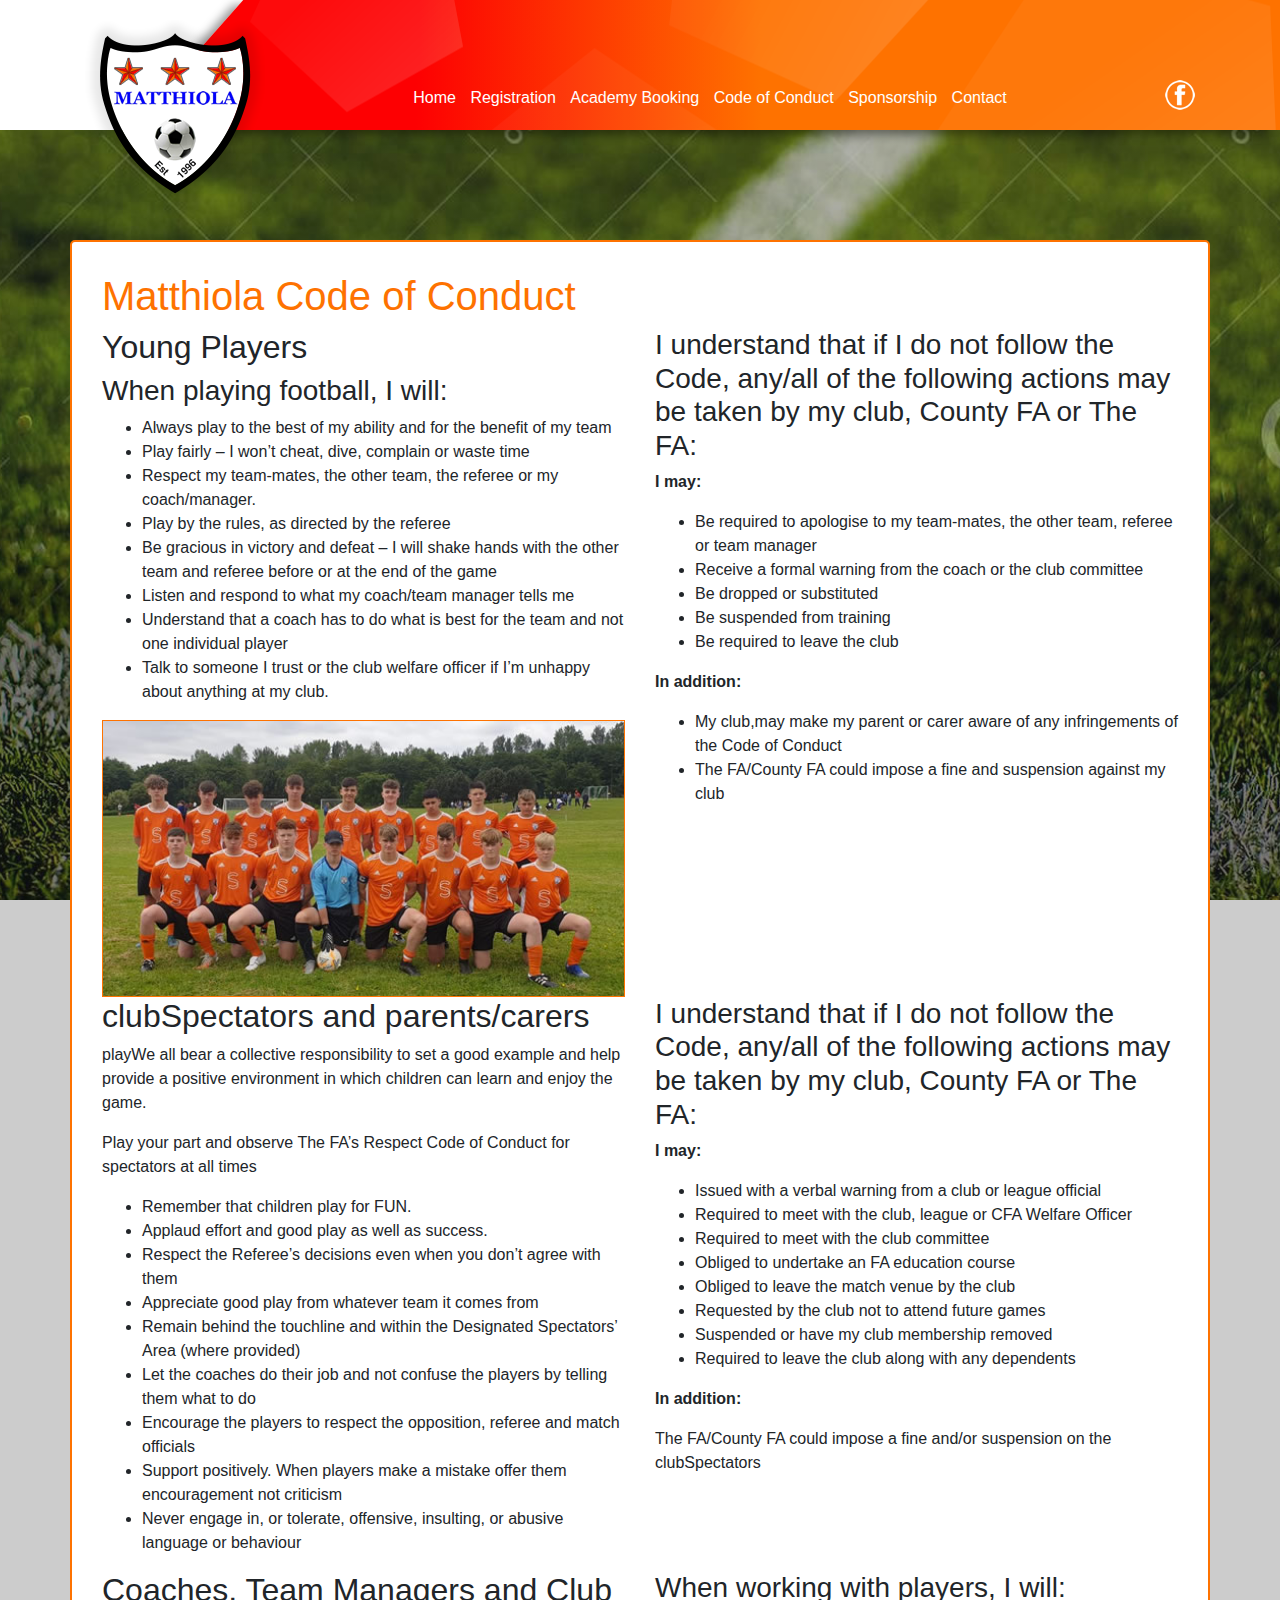
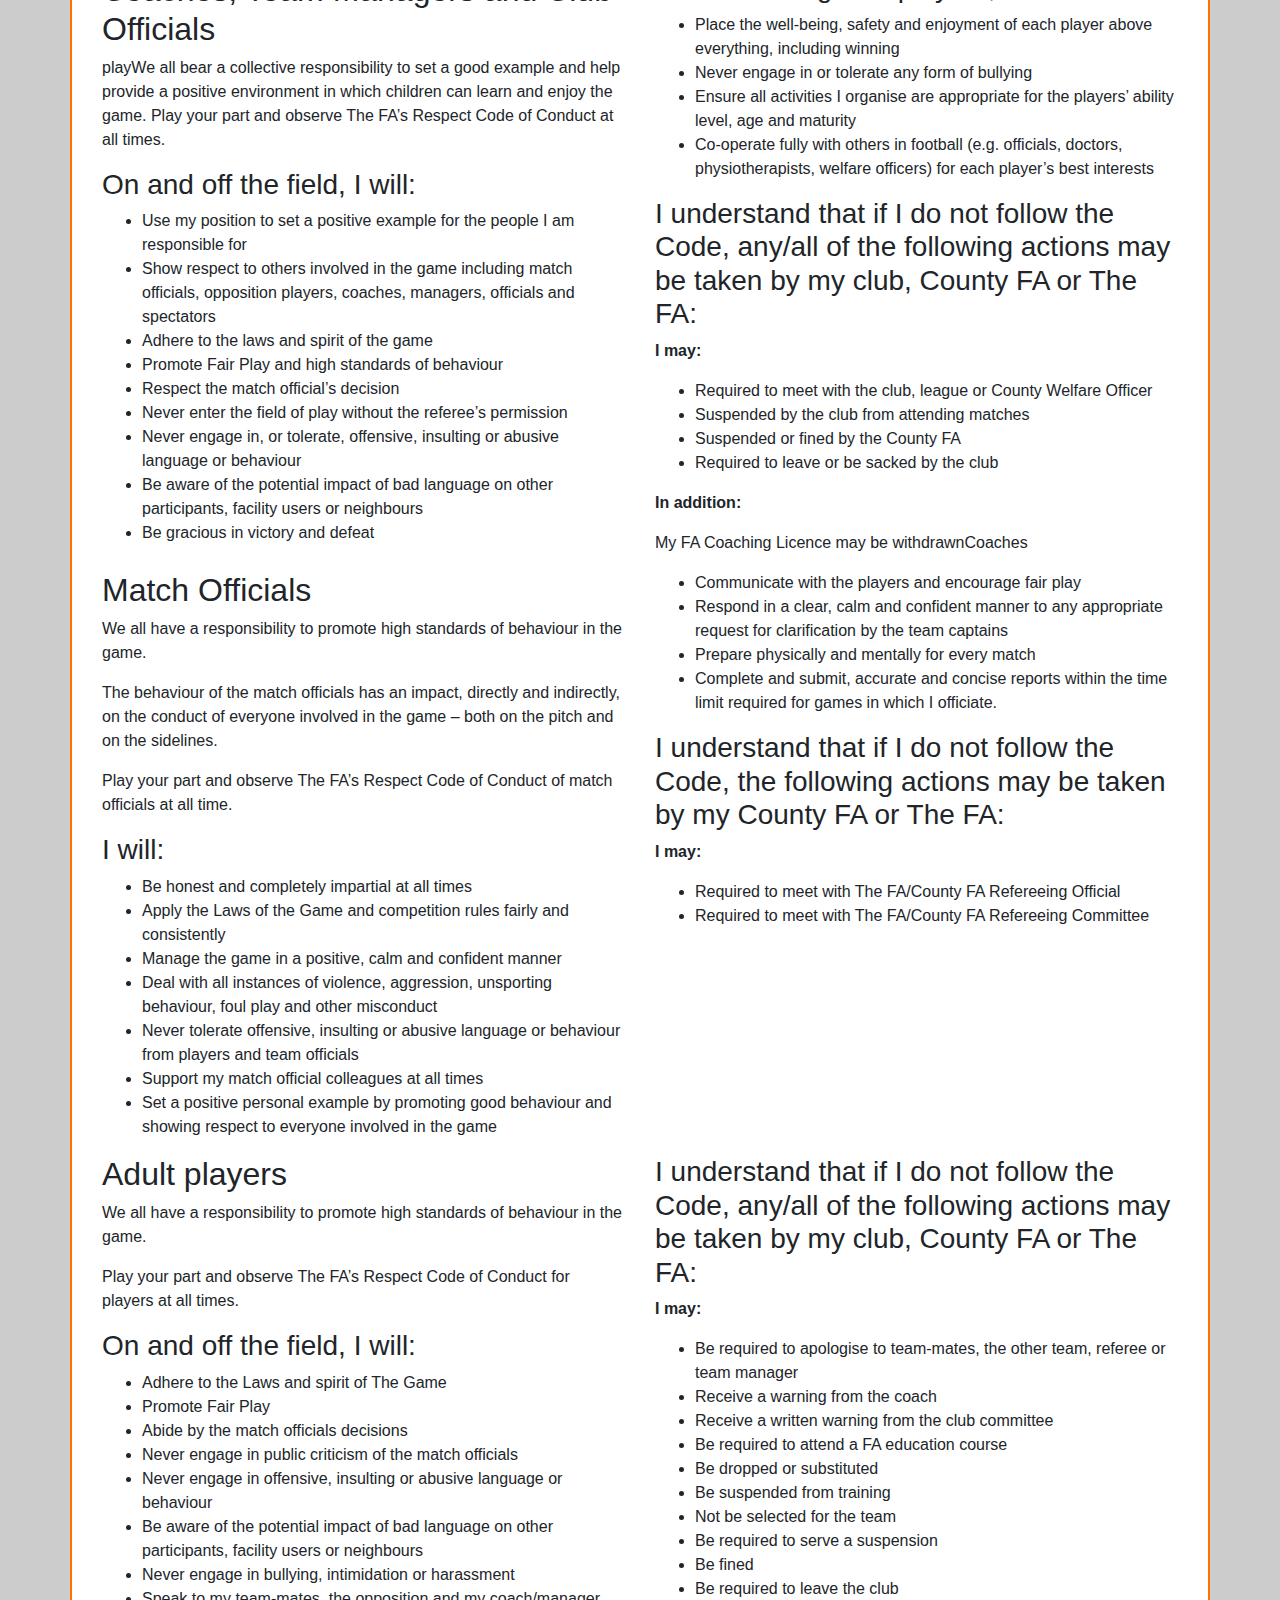
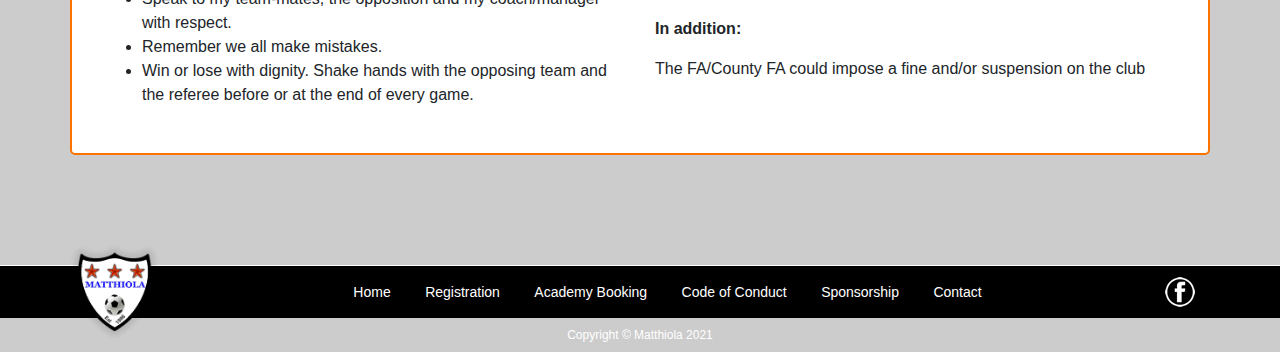
==== code-of-conduct.html @ 665a6cfa "Add code of content page" ====
<!doctype html>
<html lang="en">
  <head>
    <!-- Required meta tags -->
    <meta charset="utf-8">
    <meta name="viewport" content="width=device-width, initial-scale=1, shrink-to-fit=no">
    <link rel="shortcut icon" type="image/png" href="favicon.png" />

    <!-- Bootstrap CSS -->
    <link rel="stylesheet" href="https://stackpath.bootstrapcdn.com/bootstrap/4.3.1/css/bootstrap.min.css" integrity="sha384-ggOyR0iXCbMQv3Xipma34MD+dH/1fQ784/j6cY/iJTQUOhcWr7x9JvoRxT2MZw1T" crossorigin="anonymous">

    <link rel="stylesheet" href="_assets/styles/styles.css?rnd=132" />
    <link rel="stylesheet" href="_assets/styles/margin-padding.css?rnd=132" />
    <link rel="stylesheet" href="_assets/styles/text.css?rnd=132" />

    <title>Matthiola - Junior Football Team | Code of Conduct</title>

  </head>
  <body>
  <header class="container-fluid test-header">
      <div class="gradient-bar-wrap">
          <div class="gradient-bar"></div>
      </div>
      <div class="container d-flex justify-content-between nav-container">
          <div class="logo-container position-relative">
              <div class="logo">
                  <a href="index.html"><img src="_assets/images/logo-lg-matthiola.png" alt="Matthiola junior football club" /></a>
              </div>
          </div>
          <input type="checkbox" class="nav-toggle" id="nav-toggle" />
          <label for="nav-toggle" class="nav-toggle-label">
              <span></span>
          </label>
          <nav>
              <ul>
                  <li><a href="index.html">Home</a></li>
                  <li><a href="registration.html">Registration</a></li>
                  <li><a href="academy-booking.html">Academy Booking</a></li>
                  <li><a href="code-of-conduct.html">Code of Conduct</a></li>
                  <li><a href="sponsorship.html">Sponsorship</a></li>
                  <li><a href="contact.html">Contact</a></li>
                  <li class="d-block d-lg-none"><a href="https://www.facebook.com/FCMatthiola" target="_blank">Facebook</a></li>
              </ul>
          </nav>
          <div class="d-none d-lg-block social">
              <a href="https://www.facebook.com/FCMatthiola" target="_blank"><img src="_assets/images/logo-facebook-white.png" alt="Matthiola Facebook page" /></a>
          </div>
      </div>
  </header>

    <!--#include file="include_header.html" -->

    <div class="container-fluid">
        <div class="container margin-vertical--110 content-page">
            <div class="row">
                <div class="col-12">
                    <h1>Matthiola Code of Conduct</h1>
                </div>
            </div>
            <div class="row">
                <div class="col-md-6">

                    <h2>Young Players</h2>
                    <h3>When playing football, I will:</h3>

                    <ul>
                        <li>Always play to the best of my ability and for the benefit of my team</li>
                        <li>Play fairly – I won’t cheat, dive, complain or waste time</li>
                        <li>Respect my team-mates, the other team, the referee or my coach/manager.</li>
                        <li>Play by the rules, as directed by the referee</li>
                        <li>Be gracious in victory and defeat – I will shake hands with the other team and referee before or at the end of the game</li>
                        <li>Listen and respond to what my coach/team manager tells me</li>
                        <li>Understand that a coach has to do what is best for the team and not one individual player</li>
                        <li>Talk to someone I trust or the club welfare officer if I’m unhappy about anything at my club.</li>
                    </ul>

                    <div class="content-box padding--0">
                        <img src="_assets/images/matthiola-under-18s.jpg" alt="Under 18s football team photo" class="w-100" />
                    </div>
                </div>
                <div class="col-md-6">
                    <h3>I understand that if I do not follow the Code, any/all of the following actions may be taken by my club, County FA or The FA:</h3>
                    <p><span class="font-weight-bold">I may:</span></p>
                    <ul>
                        <li>Be required to apologise to my team-mates, the other team, referee or team manager</li>
                        <li>Receive a formal warning from the coach or the club committee</li>
                        <li>Be dropped or substituted</li>
                        <li>Be suspended from training</li>
                        <li>Be required to leave the club</li>
                    </ul>
                    <p><span class="font-weight-bold">In addition:</span></p>
                    <ul>
                        <li>My club,may make my parent or carer aware of any infringements of the Code of Conduct</li>
                        <li>The FA/County FA could impose a fine and suspension against my club</li>
                    </ul>
                </div>
            </div>
            <div class="row">
                <div class="col-md-6">
                    <h2>clubSpectators and parents/carers</h2>
                    <p>playWe all bear a collective responsibility to set a good example and help provide a positive environment in which children can learn and enjoy the game.</p>
                    <p>Play your part and observe The FA’s Respect Code of Conduct for spectators at all times</p>
                    <ul>
                        <li>Remember that children play for FUN.</li>
                        <li>Applaud effort and good play as well as success.</li>
                        <li>Respect the Referee’s decisions even when you don’t agree with them</li>
                        <li>Appreciate good play from whatever team it comes from</li>
                        <li>Remain behind the touchline and within the Designated Spectators’ Area (where provided)</li>
                        <li>Let the coaches do their job and not confuse the players by telling them what to do</li>
                        <li>Encourage the players to respect the opposition, referee and match officials</li>
                        <li>Support positively. When players make a mistake offer them encouragement not criticism</li>
                        <li>Never engage in, or tolerate, offensive, insulting, or abusive language or behaviour</li>
                    </ul>
                </div>
                <div class="col-md-6">
                    <h3>I understand that if I do not follow the Code, any/all of the following actions may be taken by my club, County FA or The FA:</h3>

                    <p><span class="font-weight-bold">I may:</span></p>
                    <ul>
                        <li>Issued with a verbal warning from a club or league official</li>
                        <li>Required to meet with the club, league or CFA Welfare Officer</li>
                        <li>Required to meet with the club committee</li>
                        <li>Obliged to undertake an FA education course</li>
                        <li>Obliged to leave the match venue by the club</li>
                        <li>Requested by the club not to attend future games</li>
                        <li>Suspended or have my club membership removed</li>
                        <li>Required to leave the club along with any dependents</li>
                    </ul>
                    <p><span class="font-weight-bold">In addition:</span></p>
                    <p>The FA/County FA could impose a fine and/or suspension on the clubSpectators</p>
                </div>
            </div>
            <div class="row">
                <div class="col-md-6">
                    <h2>Coaches, Team Managers and Club Officials</h2>
                    <p>playWe all bear a collective responsibility to set a good example and help provide a positive environment in which children can learn and enjoy the game. Play your part and observe The FA’s Respect Code of Conduct at all times.</p>

                    <h3>On and off the field, I will:</h3>

                    <ul>
                        <li>Use my position to set a positive example for the people I am responsible for</li>
                        <li>Show respect to others involved in the game including match officials, opposition players, coaches, managers, officials and spectators</li>
                        <li>Adhere to the laws and spirit of the game</li>
                        <li>Promote Fair Play and high standards of behaviour</li>
                        <li>Respect the match official’s decision</li>
                        <li>Never enter the field of play without the referee’s permission</li>
                        <li>Never engage in, or tolerate, offensive, insulting or abusive language or behaviour</li>
                        <li>Be aware of the potential impact of bad language on other participants, facility users or neighbours</li>
                        <li>Be gracious in victory and defeat</li>
                    </ul>
                </div>
                <div class="col-md-6">
                    <h3>When working with players, I will:</h3>

                    <ul>
                        <li>Place the well-being, safety and enjoyment of each player above everything, including winning</li>
                        <li>Never engage in or tolerate any form of bullying</li>
                        <li>Ensure all activities I organise are appropriate for the players’ ability level, age and maturity</li>
                        <li>Co-operate fully with others in football (e.g. officials, doctors, physiotherapists, welfare officers) for each player’s best interests</li>
                    </ul>

                    <h3>I understand that if I do not follow the Code, any/all of the following actions may be taken by my club, County FA or The FA:</h3>

                    <p><span class="font-weight-bold">I may:</span></p>
                    <ul>
                        <li>Required to meet with the club, league or County Welfare Officer</li>
                        <li>Suspended by the club from attending matches</li>
                        <li>Suspended or fined by the County FA</li>
                        <li>Required to leave or be sacked by the club</li>
                    </ul>
                    <p><span class="font-weight-bold">In addition:</span></p>
                    <p>My FA Coaching Licence may be withdrawnCoaches</p>
                </div>
            </div>
            <div class="row">
                <div class="col-md-6">
                    <h2>Match Officials</h2>
                    <p>We all have a responsibility to promote high standards of behaviour in the game.</p>
                    <p>The behaviour of the match officials has an impact, directly and indirectly, on the conduct of everyone involved in the game – both on the pitch and on the sidelines.</p>
                    <p>Play your part and observe The FA’s Respect Code of Conduct of match officials at all time.</p>

                    <h3>I will:</h3>
                    <ul>
                        <li>Be honest and completely impartial at all times</li>
                        <li>Apply the Laws of the Game and competition rules fairly and consistently</li>
                        <li>Manage the game in a positive, calm and confident manner</li>
                        <li>Deal with all instances of violence, aggression, unsporting behaviour, foul play and other misconduct</li>
                        <li>Never tolerate offensive, insulting or abusive language or behaviour from players and team officials</li>
                        <li>Support my match official colleagues at all times</li>
                        <li>Set a positive personal example by promoting good behaviour and showing respect to everyone involved in the game</li>
                    </ul>
                </div>
                <div class="col-md-6">
                    <ul>
                        <li>Communicate with the players and encourage fair play</li>
                        <li>Respond in a clear, calm and confident manner to any appropriate request for clarification by the team captains</li>
                        <li>Prepare physically and mentally for every match</li>
                        <li>Complete and submit, accurate and concise reports within the time limit required for games in which I officiate.</li>
                    </ul>

                    <h3>I understand that if I do not follow the Code, the following actions may be taken by my County FA or The FA:</h3>

                    <p><span class="font-weight-bold">I may:</span></p>
                    <ul>
                        <li>Required to meet with The FA/County FA Refereeing Official</li>
                        <li>Required to meet with The FA/County FA Refereeing Committee</li>
                    </ul>
                </div>
            </div>
            <div class="row">
                <div class="col-md-6">
                    <h2>Adult players</h2>

                    <p>We all have a responsibility to promote high standards of behaviour in the game.</p>
                    <p>Play your part and observe The FA’s Respect Code of Conduct for players at all times.</p>

                    <h3>On and off the field, I will:</h3>

                    <ul>
                        <li>Adhere to the Laws and spirit of The Game</li>
                        <li>Promote Fair Play</li>
                        <li>Abide by the match officials decisions</li>
                        <li>Never engage in public criticism of the match officials</li>
                        <li>Never engage in offensive, insulting or abusive language or behaviour</li>
                        <li>Be aware of the potential impact of bad language on other participants, facility users or neighbours</li>
                        <li>Never engage in bullying, intimidation or harassment</li>
                        <li>Speak to my team-mates, the opposition and my coach/manager with respect.</li>
                        <li>Remember we all make mistakes.</li>
                        <li>Win or lose with dignity. Shake hands with the opposing team and the referee before or at the end of every game.</li>
                    </ul>
                </div>
                <div class="col-md-6">
                    <h3>I understand that if I do not follow the Code, any/all of the following actions may be taken by my club, County FA or The FA:</h3>
                    <p><span class="font-weight-bold">I may:</span></p>
                    <ul>
                        <li>Be required to apologise to team-mates, the other team, referee or team manager</li>
                        <li>Receive a warning from the coach</li>
                        <li>Receive a written warning from the club committee</li>
                        <li>Be required to attend a FA education course</li>
                        <li>Be dropped or substituted</li>
                        <li>Be suspended from training</li>
                        <li>Not be selected for the team</li>
                        <li>Be required to serve a suspension</li>
                        <li>Be fined</li>
                        <li>Be required to leave the club</li>
                    </ul>
                    <p><span class="font-weight-bold">In addition:</span></p>
                    <p>The FA/County FA could impose a fine and/or suspension on the club</p>
                </div>
            </div>
        </div>
    </div>

    <!--#include file="include_footer.html" -->

    <footer class="container-fluid">
        <div class="container">
            <div class="d-flex justify-content-between">
                <div class="logo-container position-relative">
                    <div class="logo position-absolute">
                        <a href="index.html"><img src="_assets/images/logo-sm-matthiola.png" alt="Matthiola junior football club" /></a>
                    </div>
                </div>
                <div>
                    <ul class="my-2">
                        <li>
                            <a href="index.html">Home</a>
                        </li>
                        <li>
                            <a href="registration.html">Registration</a>
                        </li>
                        <li>
                            <a href="academy-booking.html">Academy Booking</a>
                        </li>
                        <li>
                            <a href="code-of-conduct.html">Code of Conduct</a>
                        </li>
                        <li>
                            <a href="sponsorship.html">Sponsorship</a>
                        </li>
                        <li>
                            <a href="contact.html">Contact</a>
                        </li>
                    </ul>
                </div>
                <div class="align-self-center">
                    <a href="https://www.facebook.com/FCMatthiola" target="_blank"><img src="_assets/images/logo-facebook-white.png" alt="Matthiola Facebook page" /></a>
                </div>
            </div>
        </div>
    </footer>

    <div class="text-center text-white text--12 margin-vertical--8">
        Copyright &copy; Matthiola 2021
    </div>

    <!-- Optional JavaScript -->
    <!-- jQuery first, then Popper.js, then Bootstrap JS -->

    <!--<script src="https://code.jquery.com/jquery-3.3.1.slim.min.js" integrity="sha384-q8i/X+965DzO0rT7abK41JStQIAqVgRVzpbzo5smXKp4YfRvH+8abtTE1Pi6jizo" crossorigin="anonymous"></script>-->
    <script src="https://code.jquery.com/jquery-3.3.1.min.js"></script>
    <script src="https://cdnjs.cloudflare.com/ajax/libs/popper.js/1.14.7/umd/popper.min.js" integrity="sha384-UO2eT0CpHqdSJQ6hJty5KVphtPhzWj9WO1clHTMGa3JDZwrnQq4sF86dIHNDz0W1" crossorigin="anonymous"></script>
    <script src="https://stackpath.bootstrapcdn.com/bootstrap/4.3.1/js/bootstrap.min.js" integrity="sha384-JjSmVgyd0p3pXB1rRibZUAYoIIy6OrQ6VrjIEaFf/nJGzIxFDsf4x0xIM+B07jRM" crossorigin="anonymous"></script>

    <script src="_assets/scripts/additional-js.js"></script>
    <script src="_assets/scripts/form-process.js"></script>

  </body>
</html>
---- _assets/styles/styles.css ----
@font-face {
	font-family: 'Helvetica LT Std';
	src: url('HelveticaLTStd-BoldCond.eot');
	src: local('Helvetica LT Std Bold Condensed'), local('HelveticaLTStd-BoldCond'),
		url('../fonts/HelveticaLTStd-BoldCond.eot?#iefix') format('embedded-opentype'),
		url('../fonts/HelveticaLTStd-BoldCond.woff') format('woff'),
		url('../fonts/HelveticaLTStd-BoldCond.ttf') format('truetype');
	font-weight: bold;
	font-style: normal;
}

:root {
	--background: rgba(85, 214, 170, .85);
}

body {
	background:
        /* top, transparent black, faked with gradient */
        linear-gradient(
          rgba(0, 0, 0, 0.2),
          rgba(0, 0, 0, 0.2)
        ),
        /* bottom, image */
        url('../images/pitch-bg.jpg') no-repeat center center fixed;
  /*background: url('../images/pitch-bg.jpg') no-repeat center center fixed;*/
  -webkit-background-size: cover;
  -moz-background-size: cover;
  -o-background-size: cover;
  background-size: cover;
  font-family: arial, sans-serif;
  font-size: 16px;
}

@media screen and (min-width: 0) {
	/* Bespoke header */
	header.test-header {
		background: red;
	    background-image: linear-gradient(to right,
	        #FD0002    0%,
	        #FD0002  25%,
	        #FE7200  55%,
	        #FE7200  100%
	    );
		height: 75px;
		position: fixed;
		text-align: center;
		top: 0;
		width: 100%;
		z-index: 999;
	}

	header .logo-container {
	    margin: 0 auto;
	}

	.logo {
		margin-top: 15px;
		position: relative;
		width: 100px;
		z-index: 10;
	}

	.logo img {
		max-width: 100%;
		max-height: 100%;
	}

	nav {
		background: #000;
		left: 0;
		opacity: .85;
		position: absolute;
		text-align: left;
		top: 100%;
		transform: scale(1, 0);
		transition: transform 400ms ease-in-out;
		transform-origin: top;
		width: 100%;
	}

	nav ul {
		list-style: none;
		margin: 30px 0;
		padding: 0;
	}

	nav ul li {
		margin-bottom: 1em;
		margin-left: 1em;
	}

	nav ul li:last-of-type {
		margin-bottom: 0;
	}

	nav a {
		color: #fff;
		font-size: 1.125rem;
		opacity: 0;
		text-decoration: none;
		transition: opacity 150ms ease-in-out;
	}

	nav a:hover {
		color: #000;
	}

	.nav-toggle {
		display: none;
	}

	.nav-toggle-label {
		align-items: center;
		cursor: pointer;
		display: flex;
		height: 100%;
		right: 0;
		margin-right: 1em;
		position: absolute;
		top: 0;
	}

	.nav-toggle-label span, .nav-toggle-label span::before, .nav-toggle-label span::after {
		background: #fff;
		border-radius: 2px;
		display: block;
		height: 2px;
		position: relative;
		width: 2em;
	}

	.nav-toggle-label span::before, .nav-toggle-label span::after {
		content: '';
		position: absolute;
	}

	.nav-toggle-label span::before {
		bottom: 7px;
	}

	.nav-toggle-label span::after {
		top: 7px;
	}

	.nav-toggle:checked ~ nav {
		transform: scale(1, 1);
	}

	.nav-toggle:checked ~ nav a {
		opacity: 1;
		transition: opacity 250ms ease-in-out 250ms;
	}

	/* END Bespoke header */
	h1 {
		color: #fe7200;
	}

	h1.hero, .hero {
		color: #fff;
	    font-family: 'Helvetica LT Std', arial, sans-serif;
	    font-size: 3.125rem;
	    line-height: 50px;
	    margin: 20px 0;
		text-align: center;
	    text-transform: uppercase;
	    text-shadow:0 0 20px #000000;
	}

	p.hero {
		color: #000;
		text-shadow: none;
	}

	h1.hero span {
	    font-size: 2.25rem;
	    line-height: 55px;
	}

	.border-bottom--orange {
		border-bottom: 1px solid #fe7200;
	}

	.associates img {
		margin: 0 auto;
		max-width: 270px;
	}

	.content-box {
		background-color: #fff;
		border: 1px solid #FE7200;
		padding: 20px;
		width: 100%;
		align-items: flex-start;
	}

	.content-box p {
		margin-bottom: 40px;
	}

	.content-box img {
		height: auto;
		width:100%;
	}

	.button {
		background: rgb(254,114,0);
		background: linear-gradient(180deg, rgba(254,114,0,1) 55%, rgba(253,52,1,1) 100%);
		border-radius: 15px;
		color: #fff;
		font-weight: bold;
		padding: 5px 30px;
		text-align: center;
	}

	.button:hover {
		background: rgb(215,106,17);
		background: linear-gradient(180deg, rgba(215,106,17,1) 83%, rgba(212,56,16,1) 100%);
		color: #fff;
		text-decoration: none;
	}

	.box-button {
		bottom: 0;
		position: absolute;
		right: 0;
	}

	.content-page {
		background-color: #fff;
		border: 2px solid #fe7200;
		border-radius: 5px;
		padding: 30px;
	}

	.thankyou-message {
		display: none;
		padding-top:100px;
		text-align:center;
	}

	input, textarea {
		background-color: #efefef;
		border: 1px solid #666;
		border-radius: 3px;
		font-size: .9em;
		padding: 4px 5px;
	}

	input:focus, textarea:focus, input:valid, textarea:valid {
		background-color: #fff;
		outline: none;
	}

	input:-webkit-autofill, textarea:-webkit-autofill, textarea:not(:empty), textarea:valid {
	  -webkit-box-shadow: 0 0 0px 1000px #fff inset;
	}

	.submit-btn {
		background-color: #fe7200;
		border-radius: 5px;
		color: #fff;
		cursor: pointer;
		padding: 10px 0;
		text-align: center;
		width: 100%;
	}

	.submit-btn:hover {
		background-color: #D96200;
	}

	.error {
		color: red;
		font-size: 0.8em;
		font-weight: bold;
	}

	.error.age-team, .error.name, .error.address, .error.postcode, .error.dob, .error.school, .error.parent-name, .error.parent-address, .error.parent-postcode, .error.number, .error.number2, .error.email, .error.email2 {
		display:none;
	}

	footer {
	    background-color: #000;
	    border-top: 1px solid #fff;
		padding: 6px 0;
	}

	footer ul li {
	    display: block;
		font-size: 0.875rem;
	    list-style: none;
	    margin: 5px 0 5px 10px;
		text-align: center;
	}

	footer ul li a {
		color: #fff;
	}

	footer ul li a:hover {
		color: #FE7200;
	}

	footer .logo {
		left: -15px;
	    top: 30px;
		width: 90px;
	}
}

@media screen and (min-width: 576px) {
	h1.hero {
	    font-size: 5rem;
	}

	h1.hero span {
	    font-size: 2.375rem;
	}

	footer ul li {
	    display: inline-block;
	    margin: 0 15px;
	}

	footer .logo-container {
	    width: 85px;
	}

	footer .logo {
	    top: -30px;
	}
}

@media screen and (min-width: 768px) {
	h1.hero {
	    font-size: 4.375rem;
		line-height: 55px;
		text-align: left;
	}

	h1.hero span {
	    font-size: 3.125rem;
	}

	footer ul {
		padding: 0;
	}

	footer ul li {
	    margin: 0 5px;
	}

	footer .logo {
	    top: -43px;
	}
}

@media screen and (min-width: 992px) {
	.nav-toggle-label {
		display: none;
	}

	header.test-header {
		background: #fff;
		height: 130px;
		position: relative;
	}

	.gradient-bar-wrap {
		filter: drop-shadow(-10px 5px 5px rgba(0,0,0,0.4));
		height: 130px;
		left: 0;
		position: absolute;
		top: 0;
		width: 100%;
	}

	.gradient-bar {
		background: #fff;
	    background-image: url('../images/football-hexagons.png');
	    background-image: url('../images/football-hexagons.png'), linear-gradient(to right,
	        #FD0002    0%,
	        #FD0002  25%,
	        #FE7200  55%,
	        #FE7200  100%
	    );
	    background-position: right center;
		box-shadow: 120px 80px 40px 20px #0ff;
		position: absolute;
		height: 100%;
		width: 90%;
		right: 0;
		z-index: 1;
		clip-path: polygon(10% 0, 100% 0, 100% 100%, 0 100%);
	}

	.nav-container {
		height: 100%;
		padding-bottom: 20px;
	}

	header .logo-container {
		margin: 0;
	    width: 180px;
	}

	.logo {
		margin-top: 0;
		position: absolute;
		top: 20px;
		width: auto;
		z-index: 10;
	}

	nav {
		background: transparent;
		align-self: flex-end;
		opacity: 1;
		position: relative;
		top: auto;
		transform: scale(1, 1);
		width: auto;
		z-index: 10;
	}

	nav ul {
		margin: 0;
	}

	nav ul li {
		display: inline-block;
		margin: 0 10px 0 0;
	}

	nav ul li:last-of-type {
		margin: 0;
	}

	nav a {
		font-size: 1rem;
		opacity: 1;
	}

	.social {
		align-self: flex-end;
		z-index: 10;
	}


	h1.hero {
	    font-size: 6rem;
		line-height: 70px;
	    /*box-shadow: 0px 0px 40px 20px #0ff;*/
	  /* in order: x offset, y offset, blur size, spread size, color */
	  /* blur size and spread size are optional (they default to 0) */
	}

	h1.hero span {
	    font-size: 3.75rem;
	    line-height: 55px;
	}

	.content-box {
		background-color: #fff;
		border: 1px solid #FE7200;
		padding: 20px;
		width: 100%;
	}

	.button {
		background: rgb(254,114,0);
		background: linear-gradient(180deg, rgba(254,114,0,1) 55%, rgba(253,52,1,1) 100%);
		border-radius: 15px;
		color: #fff;
		font-weight: bold;
		padding: 5px 30px;
		text-align: center;
	}

	.button:hover {
		background: rgb(215,106,17);
		background: linear-gradient(180deg, rgba(215,106,17,1) 83%, rgba(212,56,16,1) 100%);
		color: #fff;
		text-decoration: none;
	}

	.box-button {
		bottom: 0;
		position: absolute;
		right: 0;
	}

	footer ul li {
	    margin: 0 15px;
	}

	footer .logo {
	    top: -27px;
	}
}

@media screen and (min-width: 1200px) {
	h1.hero {
	    font-size: 6.875rem;
		line-height: 90px;
		text-align: left;
	}

	h1.hero span {
	    font-size: 4.375rem;
	    line-height: 55px;
	}
}



/*header {
    height: 130px;
    background: #fff;
    background-image: url('../images/football-hexagons.png');
    background-image: url('../images/football-hexagons.png'), linear-gradient(to right,
        #fff    0%,
        #fff    25%,
        #FD0002  25%,
        #FE7200  55%,
        #FE7200  100%
    );
    background-position: right center;
}

header .logo-container {
    width: 150px;
}

.header {
    background: transparent url('../images/header-boundary.jpg') 30px 0 no-repeat;
    height: 130px;
}

header .logo {
    top: 20px;
}*/



.h1 {
    font-size: 2rem;
}

.h2 {
    font-size: 1.5rem;
}

.h3 {
	color: #FE7200;
	font-size: 1.125rem;
	font-weight: bold;
}
---- _assets/styles/margin-padding.css ----
.margin--0 {
    margin: 0 !important;
}

.margin-bottom--0 {
    margin-bottom: 0 !important;
}

.margin-left--0 {
    margin-left: 0 !important;
}

.margin-right--0 {
    margin-right: 0 !important;
}

.margin-top--0 {
    margin-top: 0 !important;
}

.margin-horizontal--0 {
    margin-left: 0 !important;
    margin-right: 0 !important;
}

.margin-vertical--0 {
    margin-bottom: 0 !important;
    margin-top: 0 !important;
}

.margin--2 {
    margin: 2px !important;
}

.margin-bottom--2 {
    margin-bottom: 2px !important;
}

.margin-left--2 {
    margin-left: 2px !important;
}

.margin-right--2 {
    margin-right: 2px !important;
}

.margin-top--2 {
    margin-top: 2px !important;
}

.margin-horizontal--2 {
    margin-left: 2px !important;
    margin-right: 2px !important;
}

.margin-vertical--2 {
    margin-bottom: 2px !important;
    margin-top: 2px !important;
}

.margin--4 {
    margin: 4px !important;
}

.margin-bottom--4 {
    margin-bottom: 4px !important;
}

.margin-left--4 {
    margin-left: 4px !important;
}

.margin-right--4 {
    margin-right: 4px !important;
}

.margin-top--4 {
    margin-top: 4px !important;
}

.margin-horizontal--4 {
    margin-left: 4px !important;
    margin-right: 4px !important;
}

.margin-vertical--4 {
    margin-bottom: 4px !important;
    margin-top: 4px !important;
}

.margin--8 {
    margin: 8px !important;
}

.margin-bottom--8 {
    margin-bottom: 8px !important;
}

.margin-left--8 {
    margin-left: 8px !important;
}

.margin-right--8 {
    margin-right: 8px !important;
}

.margin-top--8 {
    margin-top: 8px !important;
}

.margin-horizontal--8 {
    margin-left: 8px !important;
    margin-right: 8px !important;
}

.margin-vertical--8 {
    margin-bottom: 8px !important;
    margin-top: 8px !important;
}

.margin--12 {
    margin: 12px !important;
}

.margin-bottom--12 {
    margin-bottom: 12px !important;
}

.margin-left--12 {
    margin-left: 12px !important;
}

.margin-right--12 {
    margin-right: 12px !important;
}

.margin-top--12 {
    margin-top: 12px !important;
}

.margin-horizontal--12 {
    margin-left: 12px !important;
    margin-right: 12px !important;
}

.margin-vertical--12 {
    margin-bottom: 12px !important;
    margin-top: 12px !important;
}

.margin--16 {
    margin: 16px !important;
}

.margin-bottom--16 {
    margin-bottom: 16px !important;
}

.margin-left--16 {
    margin-left: 16px !important;
}

.margin-right--16 {
    margin-right: 16px !important;
}

.margin-top--16 {
    margin-top: 16px !important;
}

.margin-horizontal--16 {
    margin-left: 16px !important;
    margin-right: 16px !important;
}

.margin-vertical--16 {
    margin-bottom: 16px !important;
    margin-top: 16px !important;
}

.margin--18 {
    margin: 18px !important;
}

.margin-bottom--18 {
    margin-bottom: 18px !important;
}

.margin-left--18 {
    margin-left: 18px !important;
}

.margin-right--18 {
    margin-right: 18px !important;
}

.margin-top--18 {
    margin-top: 18px !important;
}

.margin-horizontal--18 {
    margin-left: 18px !important;
    margin-right: 18px !important;
}

.margin-vertical--18 {
    margin-bottom: 18px !important;
    margin-top: 18px !important;
}

.margin--20 {
    margin: 20px !important;
}

.margin-bottom--20 {
    margin-bottom: 20px !important;
}

.margin-left--20 {
    margin-left: 20px !important;
}

.margin-right--20 {
    margin-right: 20px !important;
}

.margin-top--20 {
    margin-top: 20px !important;
}

.margin-horizontal--20 {
    margin-left: 20px !important;
    margin-right: 20px !important;
}

.margin-vertical--20 {
    margin-bottom: 20px !important;
    margin-top: 20px !important;
}

.margin--24 {
    margin: 24px !important;
}

.margin-bottom--24 {
    margin-bottom: 24px !important;
}

.margin-left--24 {
    margin-left: 24px !important;
}

.margin-right--24 {
    margin-right: 24px !important;
}

.margin-top--24 {
    margin-top: 24px !important;
}

.margin-horizontal--24 {
    margin-left: 24px !important;
    margin-right: 24px !important;
}

.margin-vertical--24 {
    margin-bottom: 24px !important;
    margin-top: 24px !important;
}

.margin--28 {
    margin: 28px !important;
}

.margin-bottom--28 {
    margin-bottom: 28px !important;
}

.margin-left--28 {
    margin-left: 28px !important;
}

.margin-right--28 {
    margin-right: 28px !important;
}

.margin-top--28 {
    margin-top: 28px !important;
}

.margin-horizontal--28 {
    margin-left: 28px !important;
    margin-right: 28px !important;
}

.margin-vertical--28 {
    margin-bottom: 28px !important;
    margin-top: 28px !important;
}

.margin--70 {
    margin: 70px !important;
}

.margin-bottom--70 {
    margin-bottom: 70px !important;
}

.margin-left--70 {
    margin-left: 70px !important;
}

.margin-right--70 {
    margin-right: 70px !important;
}

.margin-top--70 {
    margin-top: 70px !important;
}

.margin-horizontal--70 {
    margin-left: 70px !important;
    margin-right: 70px !important;
}

.margin-vertical--70 {
    margin-bottom: 70px !important;
    margin-top: 70px !important;
}

.margin--110 {
    margin: 110px !important;
}

.margin-bottom--110 {
    margin-bottom: 110px !important;
}

.margin-left--110 {
    margin-left: 110px !important;
}

.margin-right--110 {
    margin-right: 110px !important;
}

.margin-top--110 {
    margin-top: 110px !important;
}

.margin-horizontal--110 {
    margin-left: 110px !important;
    margin-right: 110px !important;
}

.margin-vertical--110 {
    margin-bottom: 110px !important;
    margin-top: 110px !important;
}


.padding--0 {
    padding: 0 !important;
}

.padding-bottom--0 {
    padding-bottom: 0 !important;
}

.padding-left--0 {
    padding-left: 0 !important;
}

.padding-right--0 {
    padding-right: 0 !important;
}

.padding-top--0 {
    padding-top: 0 !important;
}

.padding-horizontal--0 {
    padding-left: 0 !important;
    padding-right: 0 !important;
}

.padding-vertical--0 {
    padding-bottom: 0 !important;
    padding-top: 0 !important;
}

.padding--2 {
    padding: 2px !important;
}

.padding-bottom--2 {
    padding-bottom: 2px !important;
}

.padding-left--2 {
    padding-left: 2px !important;
}

.padding-right--2 {
    padding-right: 2px !important;
}

.padding-top--2 {
    padding-top: 2px !important;
}

.padding-horizontal--2 {
    padding-left: 2px !important;
    padding-right: 2px !important;
}

.padding-vertical--2 {
    padding-bottom: 2px !important;
    padding-top: 2px !important;
}

.padding--4 {
    padding: 4px !important;
}

.padding-bottom--4 {
    padding-bottom: 4px !important;
}

.padding-left--4 {
    padding-left: 4px !important;
}

.padding-right--4 {
    padding-right: 4px !important;
}

.padding-top--4 {
    padding-top: 4px !important;
}

.padding-horizontal--4 {
    padding-left: 4px !important;
    padding-right: 4px !important;
}

.padding-vertical--4 {
    padding-bottom: 4px !important;
    padding-top: 4px !important;
}

.padding--8 {
    padding: 8px !important;
}

.padding-bottom--8 {
    padding-bottom: 8px !important;
}

.padding-left--8 {
    padding-left: 8px !important;
}

.padding-right--8 {
    padding-right: 8px !important;
}

.padding-top--8 {
    padding-top: 8px !important;
}

.padding-horizontal--8 {
    padding-left: 8px !important;
    padding-right: 8px !important;
}

.padding-vertical--8 {
    padding-bottom: 8px !important;
    padding-top: 8px !important;
}

.padding--16 {
    padding: 16px !important;
}

.padding-bottom--16 {
    padding-bottom: 16px !important;
}

.padding-left--16 {
    padding-left: 16px !important;
}

.padding-right--16 {
    padding-right: 16px !important;
}

.padding-top--16 {
    padding-top: 16px !important;
}

.padding-horizontal--16 {
    padding-left: 16px !important;
    padding-right: 16px !important;
}

.padding-vertical--16 {
    padding-bottom: 16px !important;
    padding-top: 16px !important;
}

.padding--18 {
    padding: 18px !important;
}

.padding-bottom--18 {
    padding-bottom: 18px !important;
}

.padding-left--18 {
    padding-left: 18px !important;
}

.padding-right--18 {
    padding-right: 18px !important;
}

.padding-top--18 {
    padding-top: 18px !important;
}

.padding-horizontal--18 {
    padding-left: 18px !important;
    padding-right: 18px !important;
}

.padding-vertical--18 {
    padding-bottom: 18px !important;
    padding-top: 18px !important;
}

.padding--20 {
    padding: 20px !important;
}

.padding-bottom--20 {
    padding-bottom: 20px !important;
}

.padding-left--20 {
    padding-left: 20px !important;
}

.padding-right--20 {
    padding-right: 20px !important;
}

.padding-top--20 {
    padding-top: 20px !important;
}

.padding-horizontal--20 {
    padding-left: 20px !important;
    padding-right: 20px !important;
}

.padding-vertical--20 {
    padding-bottom: 20px !important;
    padding-top: 20px !important;
}

.padding--24 {
    padding: 24px !important;
}

.padding-bottom--24 {
    padding-bottom: 24px !important;
}

.padding-left--24 {
    padding-left: 24px !important;
}

.padding-right--24 {
    padding-right: 24px !important;
}

.padding-top--24 {
    padding-top: 24px !important;
}

.padding-horizontal--24 {
    padding-left: 24px !important;
    padding-right: 24px !important;
}

.padding-vertical--24 {
    padding-bottom: 24px !important;
    padding-top: 24px !important;
}

.padding--28 {
    padding: 28px !important;
}

.padding-bottom--28 {
    padding-bottom: 28px !important;
}

.padding-left--28 {
    padding-left: 28px !important;
}

.padding-right--28 {
    padding-right: 28px !important;
}

.padding-top--28 {
    padding-top: 28px !important;
}

.padding-horizontal--28 {
    padding-left: 28px !important;
    padding-right: 28px !important;
}

.padding-vertical--28 {
    padding-bottom: 28px !important;
    padding-top: 28px !important;
}
---- _assets/styles/text.css ----
.text--12 {
    font-size: 0.75rem !important;
}

.text-18 {
    font-size: 1.125rem !important;
}

.text-20 {
    font-size: 1.25rem !important;
}

.text-24 {
    font-size: 1.5rem !important;
}

.text-28 {
    font-size: 1.75rem !important;
}

.text-32 {
    font-size: 2rem !important;
}

.text-white {
	color: #fff !important;
}

.text-glow {
	text-shadow:0 0 20px #000000 !important;
}

.text-bold {
	font-weight: bold !important;
}
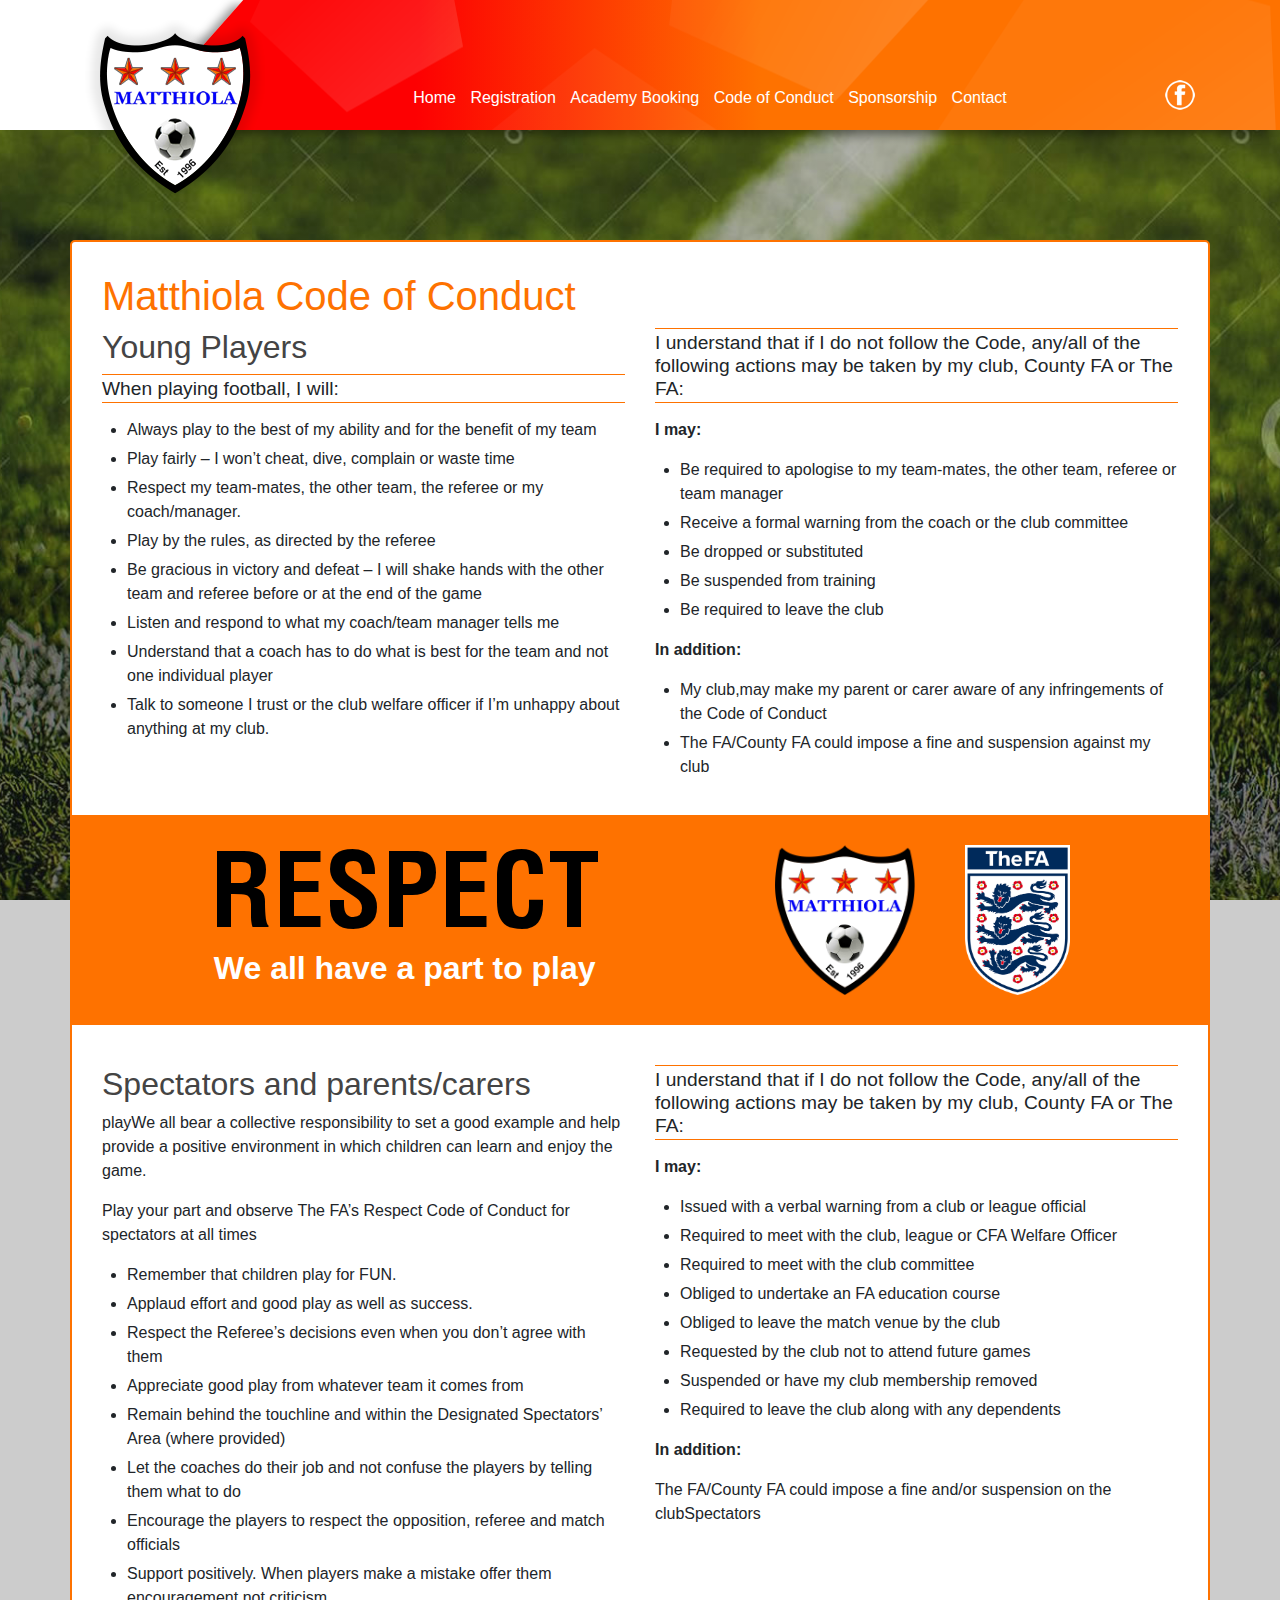
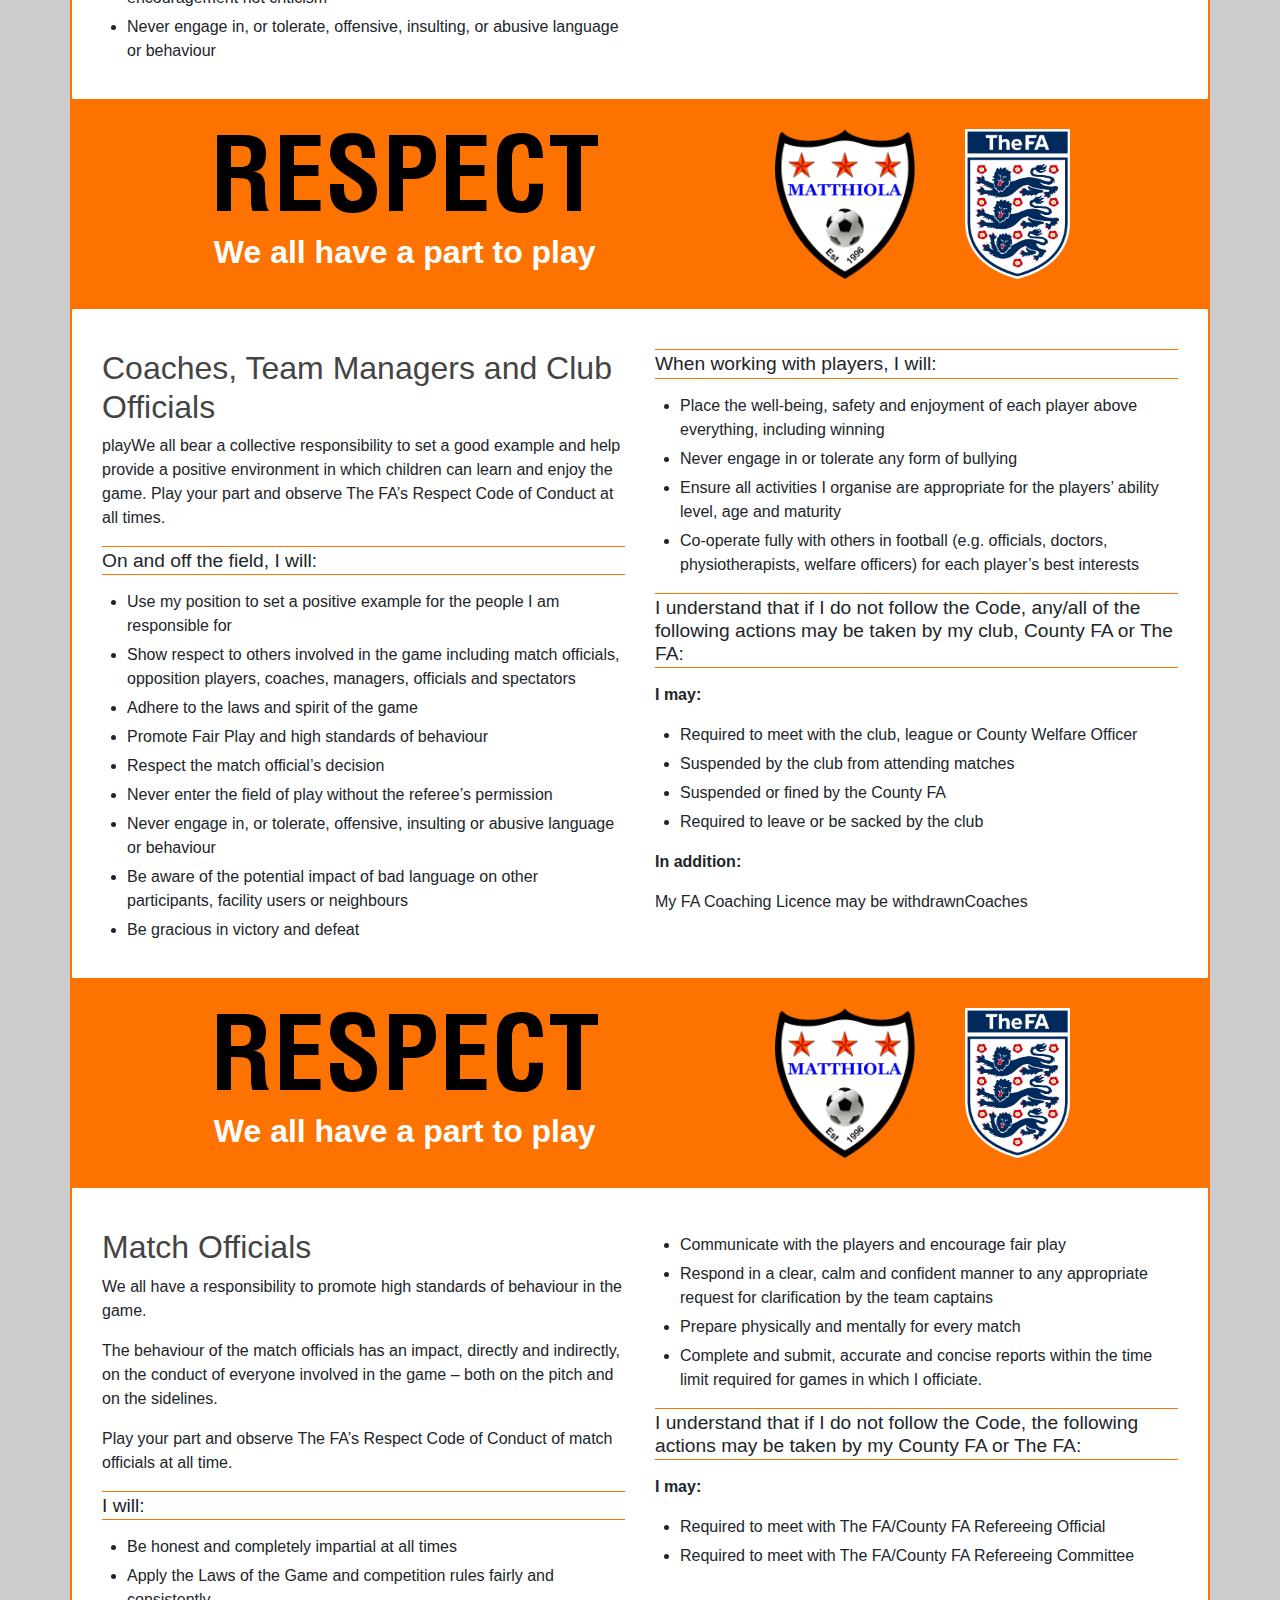
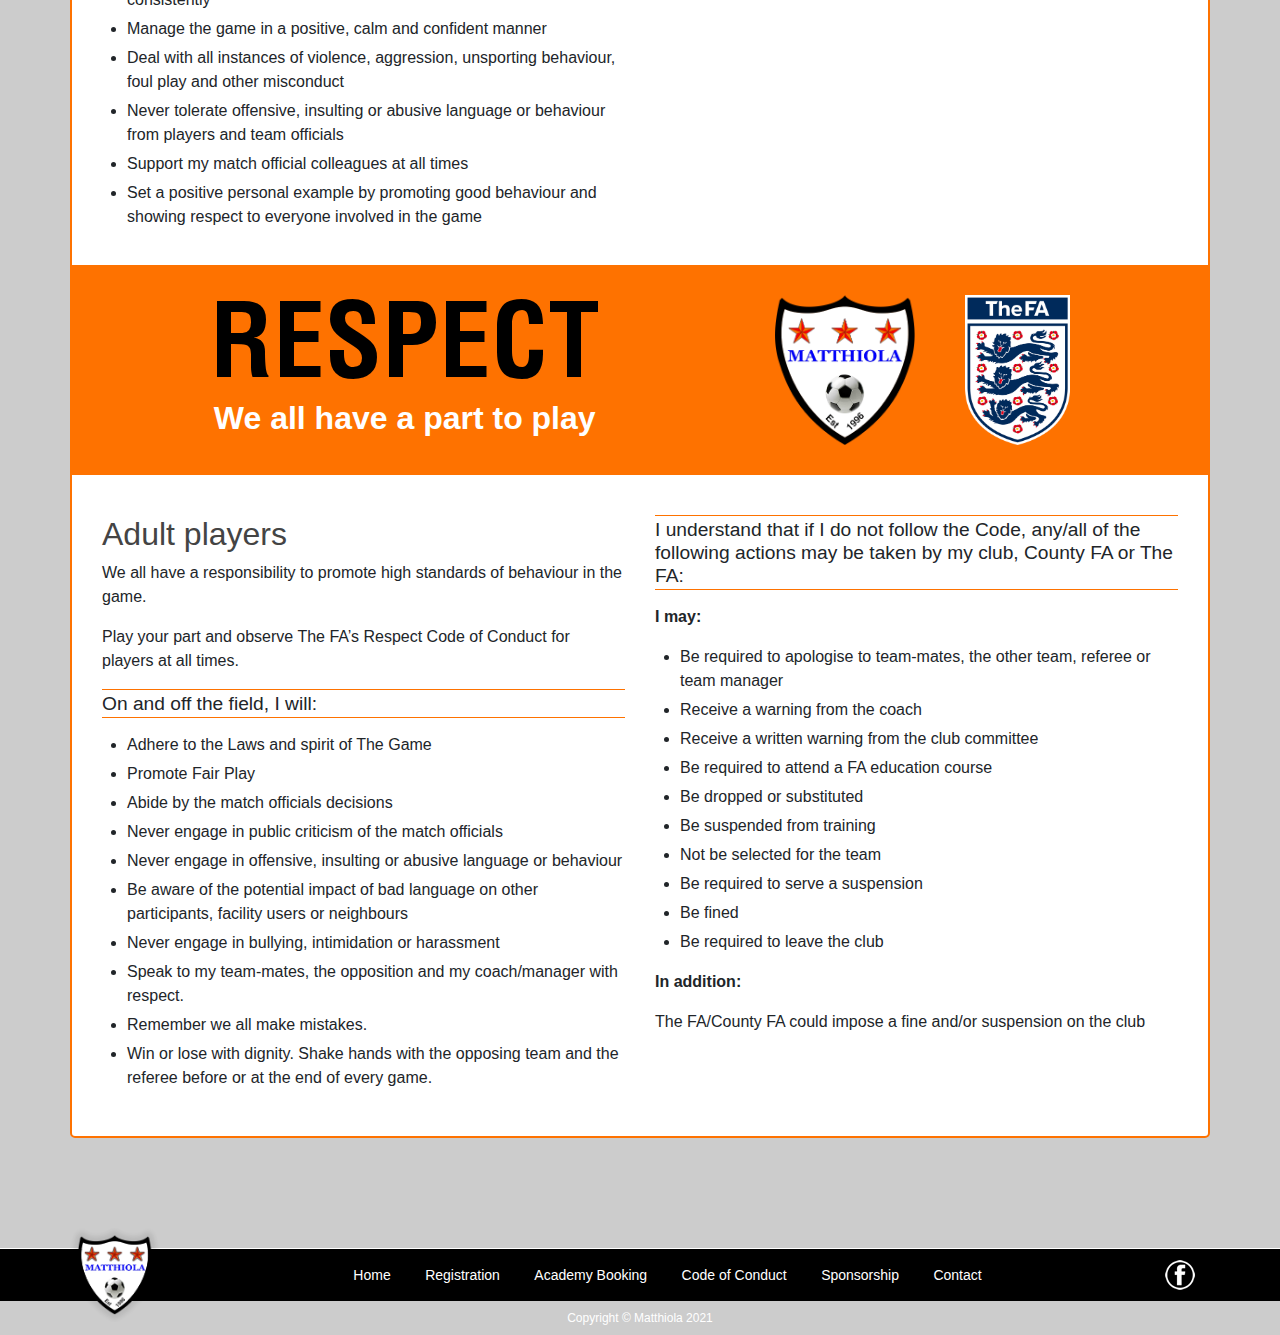
==== commit f563cdb9: "Code of conduct page and slider setup" ====
--- a/code-of-conduct.html
+++ b/code-of-conduct.html
@@ -73,10 +73,6 @@
                         <li>Understand that a coach has to do what is best for the team and not one individual player</li>
                         <li>Talk to someone I trust or the club welfare officer if I’m unhappy about anything at my club.</li>
                     </ul>
-
-                    <div class="content-box padding--0">
-                        <img src="_assets/images/matthiola-under-18s.jpg" alt="Under 18s football team photo" class="w-100" />
-                    </div>
                 </div>
                 <div class="col-md-6">
                     <h3>I understand that if I do not follow the Code, any/all of the following actions may be taken by my club, County FA or The FA:</h3>
@@ -95,9 +91,23 @@
                     </ul>
                 </div>
             </div>
-            <div class="row">
-                <div class="col-md-6">
-                    <h2>clubSpectators and parents/carers</h2>
+            <div class="respect-divider">
+                <div class="align-self-center">
+                    <p class="hero">Respect</p>
+                    <p>We all have a part to play</p>
+                </div>
+                <div class="respect-images">
+                    <div>
+                        <img src="_assets/images/logo-lg-matthiola-no-shadow.png" alt="Matthiola junior football club" />
+                    </div>
+                    <div>
+                        <img src="_assets/images/logo-fa-crest.png" alt="The FA" />
+                    </div>
+                </div>
+            </div>
+            <div class="row">
+                <div class="col-md-6">
+                    <h2>Spectators and parents/carers</h2>
                     <p>playWe all bear a collective responsibility to set a good example and help provide a positive environment in which children can learn and enjoy the game.</p>
                     <p>Play your part and observe The FA’s Respect Code of Conduct for spectators at all times</p>
                     <ul>
@@ -130,6 +140,20 @@
                     <p>The FA/County FA could impose a fine and/or suspension on the clubSpectators</p>
                 </div>
             </div>
+            <div class="respect-divider">
+                <div class="align-self-center">
+                    <p class="hero">Respect</p>
+                    <p>We all have a part to play</p>
+                </div>
+                <div class="respect-images">
+                    <div>
+                        <img src="_assets/images/logo-lg-matthiola-no-shadow.png" alt="Matthiola junior football club" />
+                    </div>
+                    <div>
+                        <img src="_assets/images/logo-fa-crest.png" alt="The FA" />
+                    </div>
+                </div>
+            </div>
             <div class="row">
                 <div class="col-md-6">
                     <h2>Coaches, Team Managers and Club Officials</h2>
@@ -172,6 +196,20 @@
                     <p>My FA Coaching Licence may be withdrawnCoaches</p>
                 </div>
             </div>
+            <div class="respect-divider">
+                <div class="align-self-center">
+                    <p class="hero">Respect</p>
+                    <p>We all have a part to play</p>
+                </div>
+                <div class="respect-images">
+                    <div>
+                        <img src="_assets/images/logo-lg-matthiola-no-shadow.png" alt="Matthiola junior football club" />
+                    </div>
+                    <div>
+                        <img src="_assets/images/logo-fa-crest.png" alt="The FA" />
+                    </div>
+                </div>
+            </div>
             <div class="row">
                 <div class="col-md-6">
                     <h2>Match Officials</h2>
@@ -205,6 +243,20 @@
                         <li>Required to meet with The FA/County FA Refereeing Official</li>
                         <li>Required to meet with The FA/County FA Refereeing Committee</li>
                     </ul>
+                </div>
+            </div>
+            <div class="respect-divider">
+                <div class="align-self-center">
+                    <p class="hero">Respect</p>
+                    <p>We all have a part to play</p>
+                </div>
+                <div class="respect-images">
+                    <div>
+                        <img src="_assets/images/logo-lg-matthiola-no-shadow.png" alt="Matthiola junior football club" />
+                    </div>
+                    <div>
+                        <img src="_assets/images/logo-fa-crest.png" alt="The FA" />
+                    </div>
                 </div>
             </div>
             <div class="row">
--- a/_assets/styles/styles.css
+++ b/_assets/styles/styles.css
@@ -177,6 +177,26 @@
 	    line-height: 55px;
 	}
 
+	h2 {
+		color: #444;
+	}
+
+	h3 {
+		border-top: 1px solid #fe7200;
+		border-bottom: 1px solid #fe7200;
+		font-size: 1.2em;
+		margin-bottom: 15px;
+		padding: 2px 0;
+	}
+
+	ul {
+		padding-left: 25px;
+	}
+
+	ul li {
+		margin: 5px 0;
+	}
+
 	.border-bottom--orange {
 		border-bottom: 1px solid #fe7200;
 	}
@@ -203,6 +223,14 @@
 		width:100%;
 	}
 
+	.slide-circles li {
+		border-top: none;
+		border-bottom: none;
+		border-radius: 20px;
+		height: 10px;
+		width: 10px;
+	}
+
 	.button {
 		background: rgb(254,114,0);
 		background: linear-gradient(180deg, rgba(254,114,0,1) 55%, rgba(253,52,1,1) 100%);
@@ -280,6 +308,39 @@
 		display:none;
 	}
 
+	.respect-divider {
+		background-color: #fe7200;
+		display: block;
+		margin: 20px -30px 40px;
+		padding: 30px 30px;
+		text-align: center;
+	}
+
+	.respect-divider p {
+		color: #fff;
+		font-size: 1.1rem;
+		font-weight: bold;
+		line-height: 1.875rem;
+		margin: 0;
+	}
+
+	.respect-divider .hero {
+		color: #000;
+		font-size: 3.5rem;
+		line-height: 3.25rem;
+	}
+
+	.respect-images {
+		display: flex;
+		justify-content:space-evenly;
+		margin: 20px auto 0;
+		max-width: 250px;
+	}
+
+	.respect-divider img {
+		max-height: 100px;
+	}
+
 	footer {
 	    background-color: #000;
 	    border-top: 1px solid #fff;
@@ -318,6 +379,34 @@
 	    font-size: 2.375rem;
 	}
 
+	.respect-divider {
+		display: flex;
+		justify-content: space-around;
+	}
+
+	.respect-divider p {
+		font-size: 1.2rem;
+	}
+
+	.respect-divider .hero {
+		font-size: 4rem;
+		line-height: 3.2rem;
+	}
+
+	.respect-images {
+		justify-content:space-between;
+		margin: 0;
+		max-width: none;
+	}
+
+	.respect-images div:first-of-type {
+		margin-right: 20px;
+	}
+
+	.respect-divider img {
+		max-height: 90px;
+	}
+
 	footer ul li {
 	    display: inline-block;
 	    margin: 0 15px;
@@ -341,6 +430,28 @@
 
 	h1.hero span {
 	    font-size: 3.125rem;
+	}
+
+	.respect-divider {
+		margin: 20px -30px 40px;
+		padding: 30px 50px;
+	}
+
+	.respect-divider p {
+		font-size: 1.4rem;
+	}
+
+	.respect-divider .hero {
+		font-size: 4.4rem;
+		line-height: 4rem;
+	}
+
+	.respect-images div:first-of-type {
+		margin-right: 50px;
+	}
+
+	.respect-divider img {
+		max-height: 110px;
 	}
 
 	footer ul {
@@ -489,6 +600,19 @@
 		bottom: 0;
 		position: absolute;
 		right: 0;
+	}
+
+	.respect-divider p {
+		font-size: 2rem;
+	}
+
+	.respect-divider .hero {
+		font-size: 6.4rem;
+		line-height: 6rem;
+	}
+
+	.respect-divider img {
+		max-height: 150px;
 	}
 
 	footer ul li {
